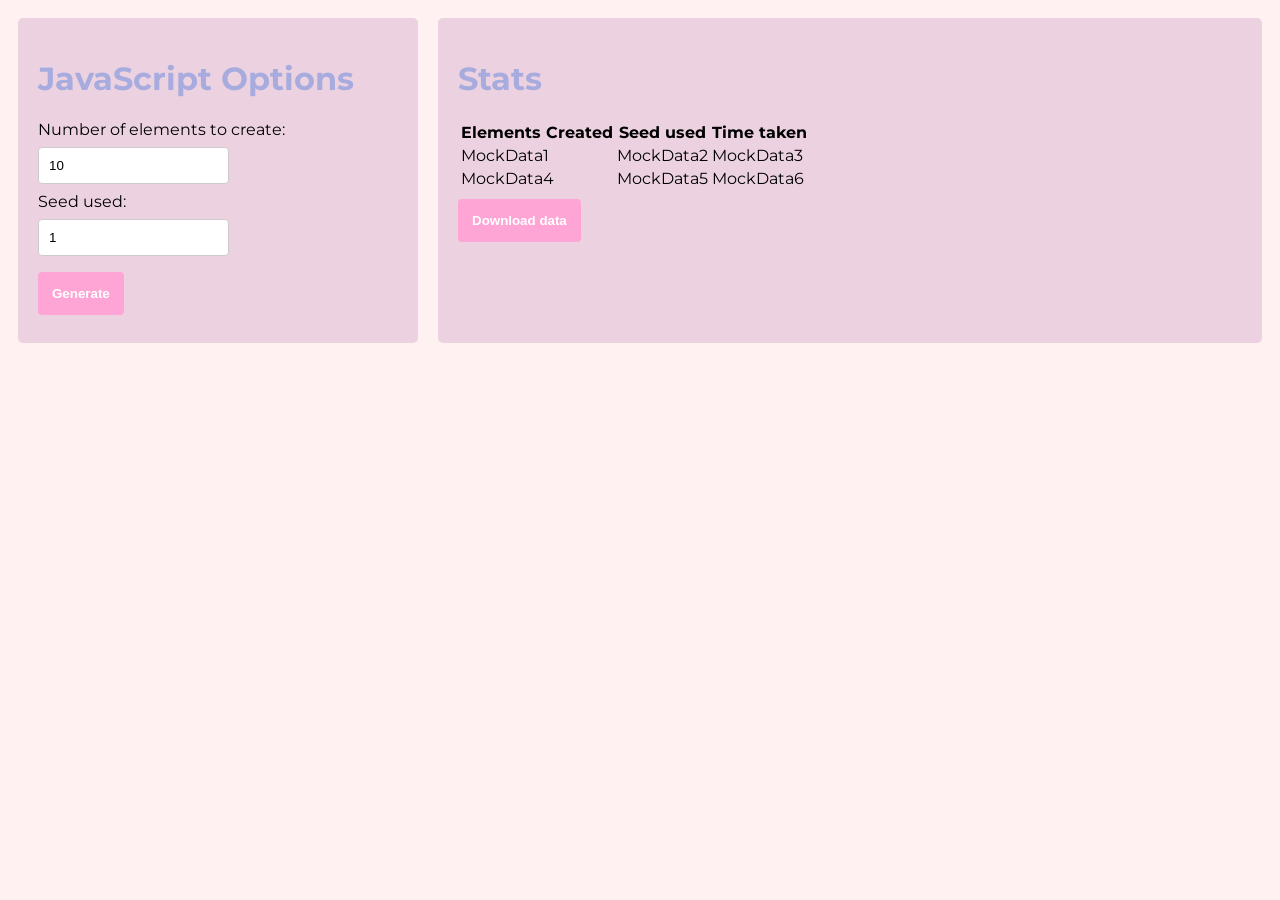
==== js/index.html @ f6b17d6d "Various smaller fixes and styling Signed-off-by: Sebastian Thörn <b23sebth@student.his.se>" ====
<!doctype html>
<html lang="SV">
	<head>
		<meta charset="utf-8"/>
		<title>JS Create Element</title>
    <link rel="preconnect" href="https://fonts.googleapis.com">
    <link rel="preconnect" href="https://fonts.gstatic.com" crossorigin>
    <link href="https://fonts.googleapis.com/css2?family=Montserrat:ital,wght@0,100..900;1,100..900&display=swap" rel="stylesheet">
    <link rel="stylesheet" href="../style.css">
    <script src="seededrandom.js" defer></script> <!-- Downloaded from https://github.com/LenaSYS/Random-Number-Generator/blob/master/seededrandom.js -->
    <script src="contextfreegrammar.js" defer></script> <!-- Downloaded from https://github.com/LenaSYS/ContextFreeLib/blob/master/js/contextfreegrammar.js -->
    <script src ="script.js" defer></script>
	</head>
	<body>
    <div id="config">
      
      <form method="get" id="element-options">
        <h1>JavaScript Options</h1>

        <div>
          <label for="numberOfElements">Number of elements to create:</label>
          <input type="number" name="numberOfElements" value="10"/>

          <label for="setSeed">Seed used:</label>
          <input id ="setSeed" type="number" name="seed" value="1"/>

          <button type="submit" id="submit-btn">Generate</button>
        </div>

      </form>

      <div id="stats">
        <h1>Stats</h1>

        <table>
          <tr>
            <th>Elements Created</th>
            <th>Seed used</th>
            <th>Time taken</th>
          </tr>

          <tr>
            <td>MockData1</td>
            <td>MockData2</td>
            <td>MockData3</td>
          </tr>

          <tr>
            <td>MockData4</td>
            <td>MockData5</td>
            <td>MockData6</td>
          </tr>
        </table>

        <button type="button">Download data</button>
      </div>

    </div>

    <div id="cards"></div>
	</body>
</html>
---- style.css ----
:root {
  --light-bg-color: #FFF0F1;
  --medium-bg-color: #FFD6EE;
  --dark-bg-color: #FFA5D6;

  --light-accent-color: #ECD2E0;
  --medium-accent-color: #CED1F8;
  --dark-accent-color: #A7ABDE;

  --primary-font: Montserrat;
  --fallback-font: Arial;
}

#config {
  display: flex;
  flex-direction: row;

  & > div, form {margin: 10px;}

  & h1 {color: var(--dark-accent-color);}
}

#stats {
  background-color: var(--light-accent-color);
  padding: 20px;
  box-sizing: border-box;
  border-radius: 5px;
  width: 100%;
}

#cards {
  display: flex;
  flex-direction: row;
  flex-wrap: wrap;
}

.content {
  background-color: var(--medium-bg-color);
  box-sizing: border-box;
  padding: 20px;
  margin: 10px;
  border-radius: 5px;
  width: fit-content;

  & > p {
    background-color: var(--light-bg-color);
    color: #FF66B9;
    border-radius: 5px;
    margin: 5px;
    padding: 10px;
    box-sizing: border-box;
    max-width: 350px;
    height: fit-content;
    font-weight: 500;
  }

  & > img {
    margin: 10px;
    border-radius: 5px;
  }

  & > h1, h2, h3, h4, h5, h6 {
  color: var(--dark-accent-color);
  }
}

body {
  background-color: var(--light-bg-color);
  font-family: var(--primary-font), var(--fallback-font);
}

button {
    background-color: var(--dark-bg-color);
    color: #fff;
    padding: 14px;
    margin: 8px 0;
    border: none;
    border-radius: 4px;
    cursor: pointer;
    font-weight: bold;
    transition: background-color 0.2s;
}

button:hover {
    background-color: #FF66B9;
}

form {
  display: flex;
  flex-direction: column;
  border-radius: 5px;
  background-color: var(--light-accent-color);
  padding: 20px;
  width: fit-content;
  min-width: 400px;
  box-sizing: border-box;

  & > div {
    display: flex;
    flex-direction: column;
    align-items: start;
  }

  & input[type=number] {
    padding: 10px;
    margin: 8px 0;
    border: 1px solid #ccc;
    border-radius: 4px;
    box-sizing: border-box;
    appearance: textfield;
  }
}
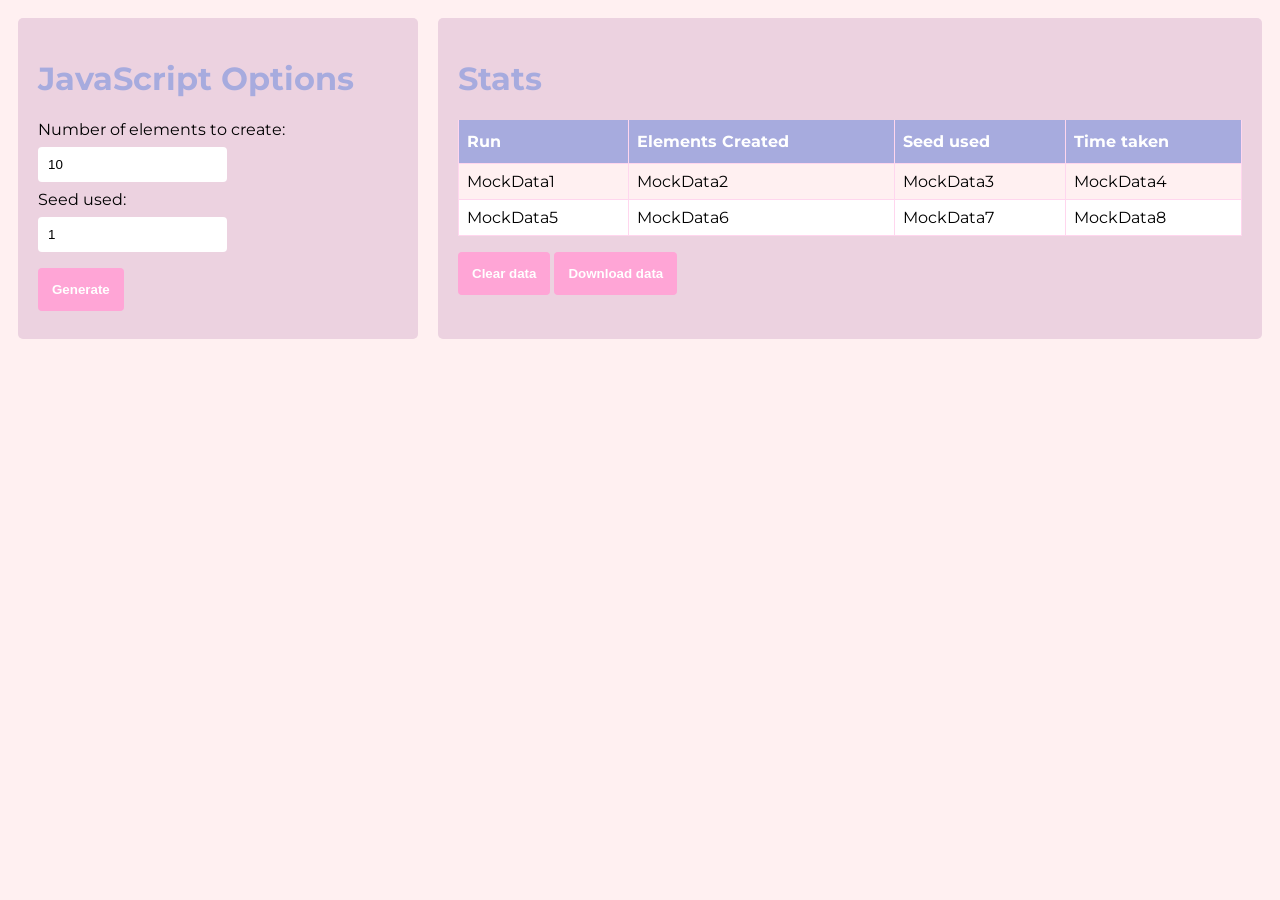
==== commit 931df1cf: "Added more mockdata and skeleton for download button Signed-off-by: Sebastian Thörn <b23sebth@studen" ====
--- a/js/index.html
+++ b/js/index.html
@@ -34,6 +34,7 @@
 
         <table>
           <tr>
+            <th>Run</th>
             <th>Elements Created</th>
             <th>Seed used</th>
             <th>Time taken</th>
@@ -43,16 +44,20 @@
             <td>MockData1</td>
             <td>MockData2</td>
             <td>MockData3</td>
+            <td>MockData4</td>
           </tr>
 
           <tr>
-            <td>MockData4</td>
             <td>MockData5</td>
             <td>MockData6</td>
+            <td>MockData7</td>
+            <td>MockData8</td>
           </tr>
         </table>
 
-        <button type="button">Download data</button>
+          <button type="button">Clear data</button>
+          <button type="button">Download data</button>
+
       </div>
 
     </div>
--- a/style.css
+++ b/style.css
@@ -108,6 +108,33 @@
     border-radius: 4px;
     box-sizing: border-box;
     appearance: textfield;
+    border: none;
   }
 }
 
+table {
+  border-collapse: collapse;
+  width: 100%;
+  margin: 8px 0;
+
+  & td, th {
+    border: 1px solid var(--medium-bg-color);
+    padding: 8px;
+  }
+
+  & th {
+    padding-top: 12px;
+    padding-bottom: 12px;
+    text-align: left;
+    background-color: var(--dark-accent-color);
+    color: white;
+    border-top: none;
+  }
+
+  & tr:nth-child(even) {background-color: var(--light-bg-color);}
+
+  & tr:nth-child(odd) {background-color: #fff;}
+
+  & tr:hover {background-color: #FCD4D7;}
+}
+
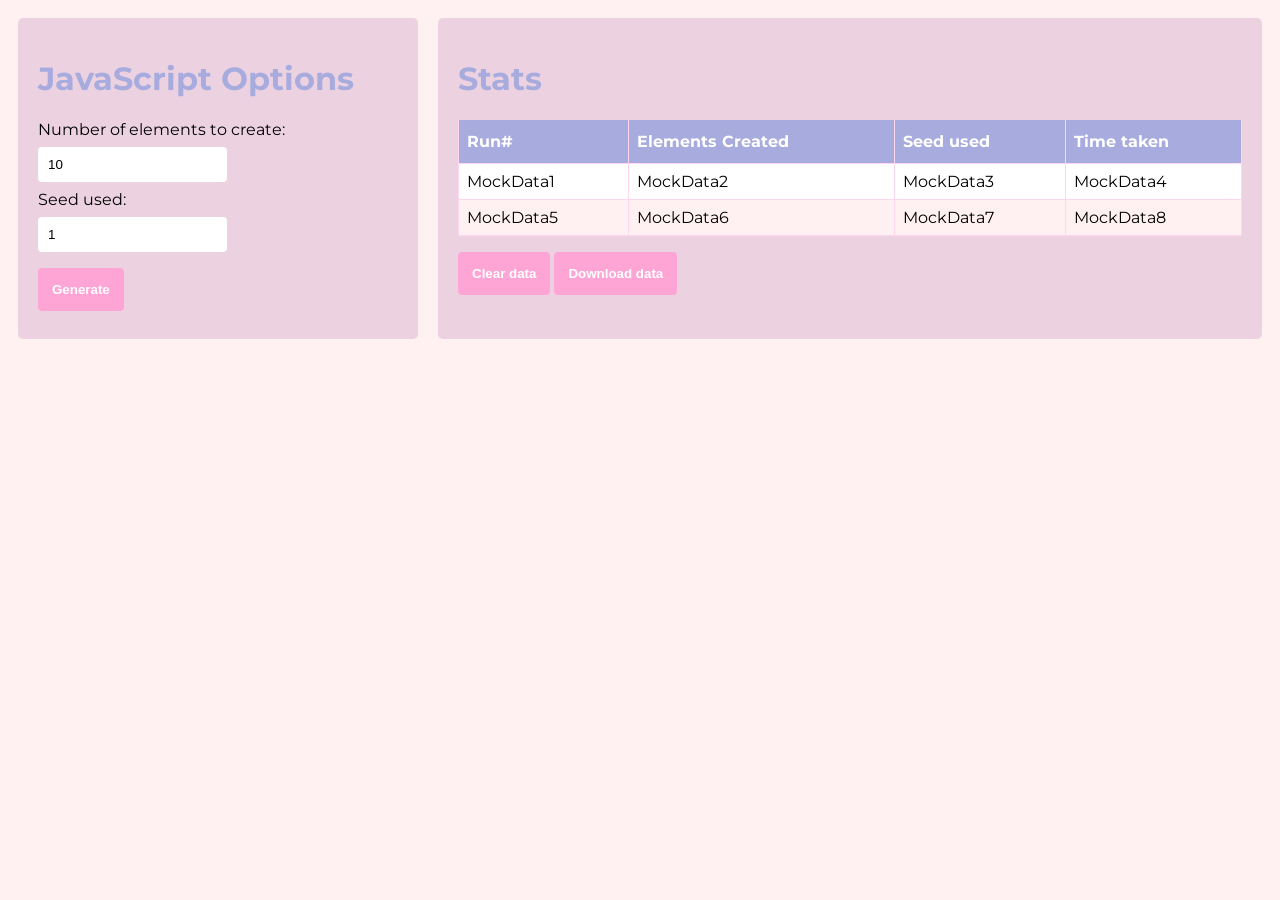
==== commit 0f47faec: "Fixed table accessibility Signed-off-by: Sebastian Thörn <b23sebth@student.his.se>" ====
--- a/js/index.html
+++ b/js/index.html
@@ -33,26 +33,30 @@
         <h1>Stats</h1>
 
         <table>
-          <tr>
-            <th>Run</th>
-            <th>Elements Created</th>
-            <th>Seed used</th>
-            <th>Time taken</th>
-          </tr>
+           <thead>
+            <tr>
+              <th>Run#</th>
+              <th>Elements Created</th>
+              <th>Seed used</th>
+              <th>Time taken</th>
+            </tr>
+          </thead> 
 
-          <tr>
-            <td>MockData1</td>
-            <td>MockData2</td>
-            <td>MockData3</td>
-            <td>MockData4</td>
-          </tr>
+          <tbody>
+            <tr>
+              <td>MockData1</td>
+              <td>MockData2</td>
+              <td>MockData3</td>
+              <td>MockData4</td>
+            </tr>
 
-          <tr>
-            <td>MockData5</td>
-            <td>MockData6</td>
-            <td>MockData7</td>
-            <td>MockData8</td>
-          </tr>
+            <tr>
+              <td>MockData5</td>
+              <td>MockData6</td>
+              <td>MockData7</td>
+              <td>MockData8</td>
+            </tr>
+          </tbody>
         </table>
 
           <button type="button">Clear data</button>
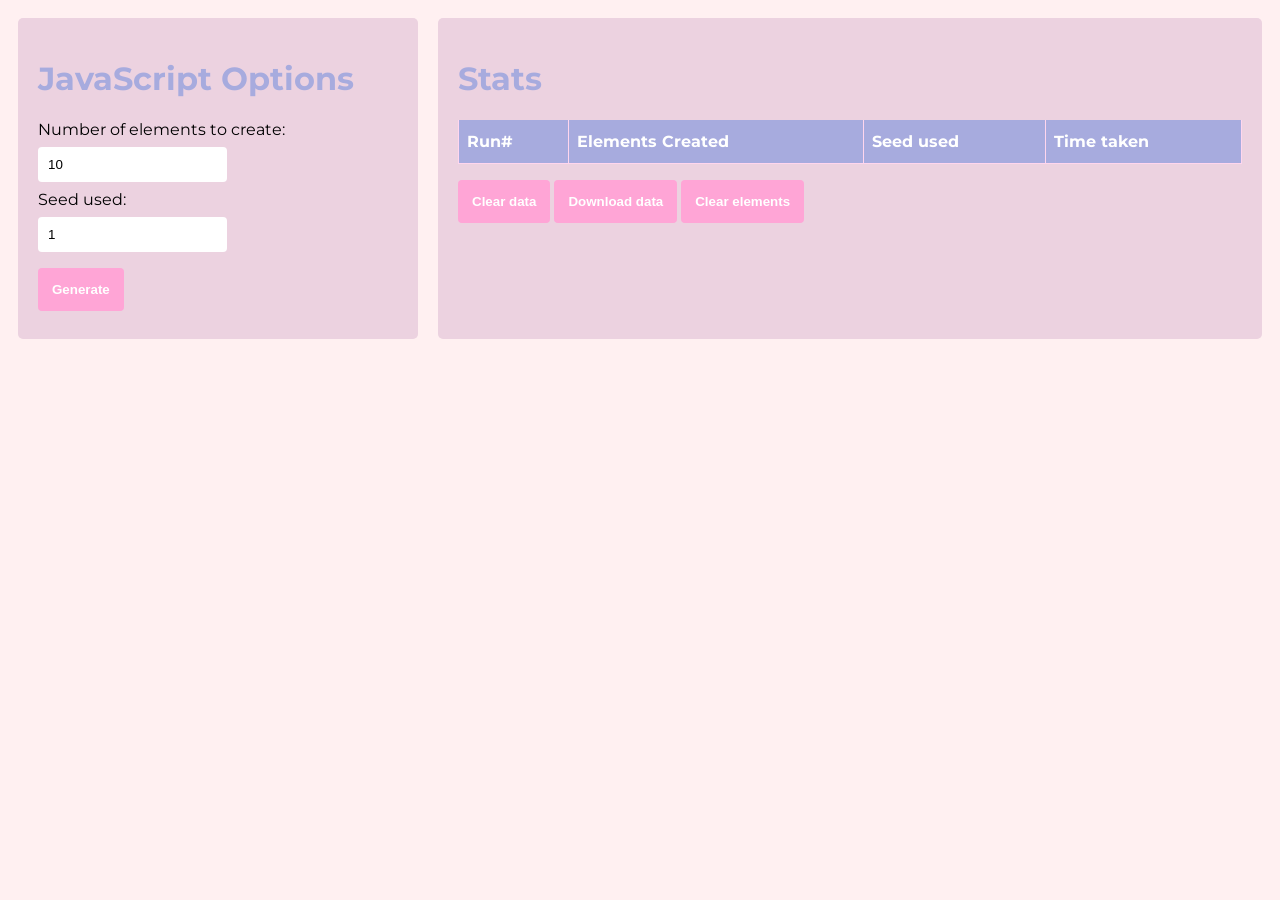
==== commit 0018b620: "Stats now gets added automatically after run. Signed-off-by: Sebastian Thörn <b23sebth@student.his.s" ====
--- a/js/index.html
+++ b/js/index.html
@@ -32,7 +32,7 @@
       <div id="stats">
         <h1>Stats</h1>
 
-        <table>
+        <table id="stats-table">
            <thead>
             <tr>
               <th>Run#</th>
@@ -42,25 +42,13 @@
             </tr>
           </thead> 
 
-          <tbody>
-            <tr>
-              <td>MockData1</td>
-              <td>MockData2</td>
-              <td>MockData3</td>
-              <td>MockData4</td>
-            </tr>
-
-            <tr>
-              <td>MockData5</td>
-              <td>MockData6</td>
-              <td>MockData7</td>
-              <td>MockData8</td>
-            </tr>
-          </tbody>
+          <tbody></tbody>
         </table>
 
-          <button type="button">Clear data</button>
-          <button type="button">Download data</button>
+        <button type="button" id="clear-data-btn">Clear data</button>
+        <button type="button" id="download-data-btn">Download data</button>
+        <button type="button" id="clear-elements-btn">Clear elements</button>
+
 
       </div>
 
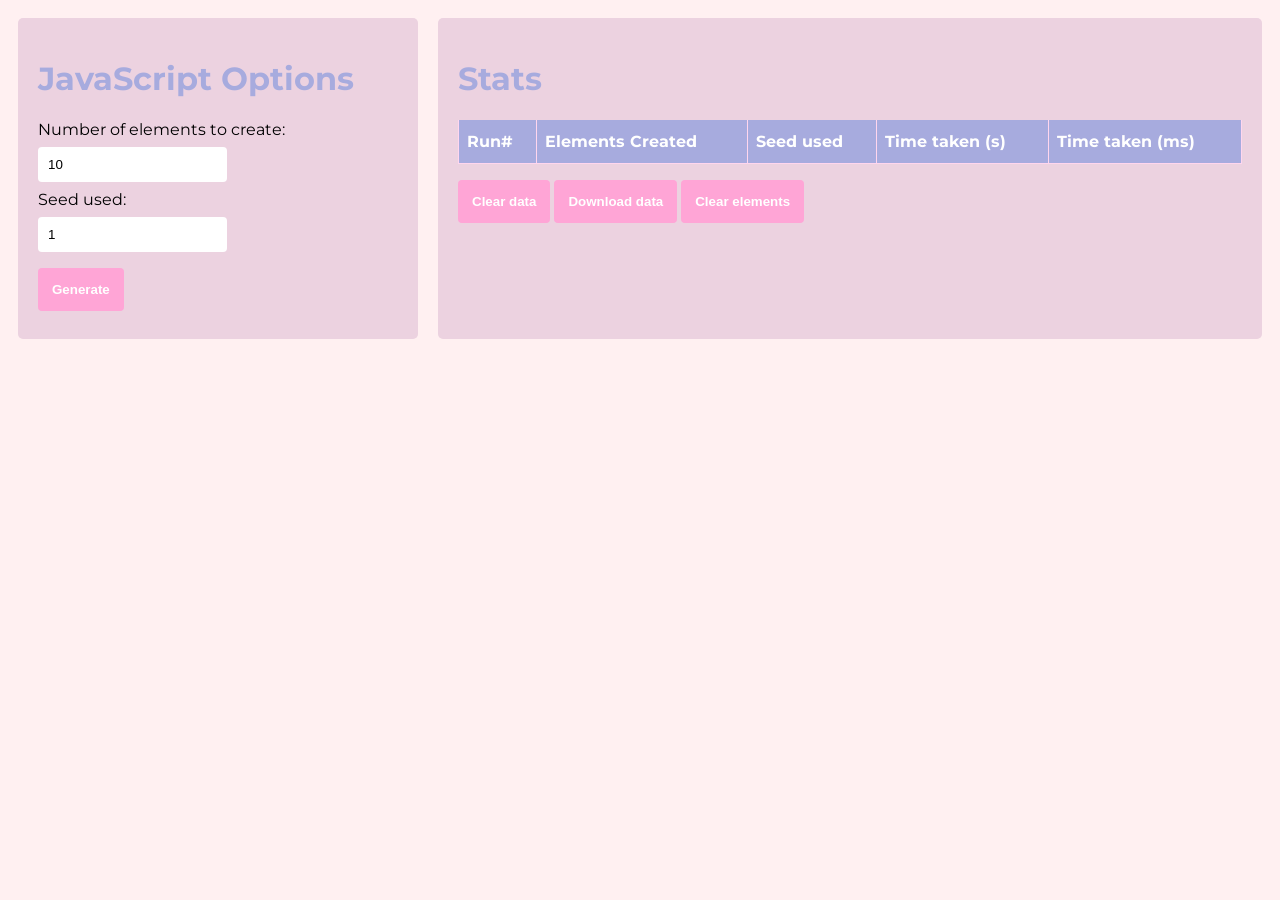
==== commit 6439a54f: "Ms and Seconds now get displayed correctly in stats table Signed-off-by: Sebastian Thörn <b23sebth@s" ====
--- a/js/index.html
+++ b/js/index.html
@@ -38,7 +38,8 @@
               <th>Run#</th>
               <th>Elements Created</th>
               <th>Seed used</th>
-              <th>Time taken</th>
+              <th>Time taken (s)</th>
+              <th>Time taken (ms)</th>
             </tr>
           </thead> 
 
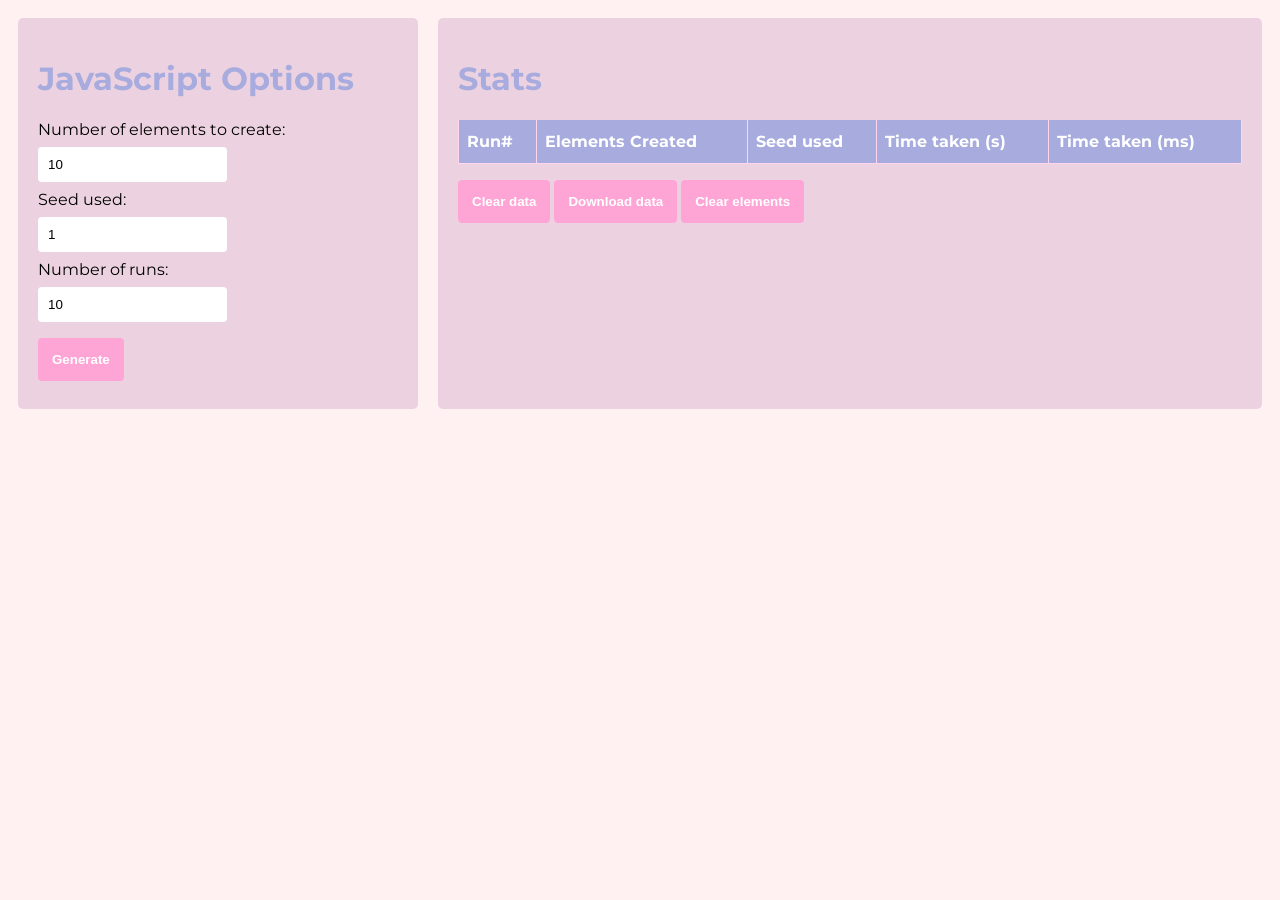
==== commit c508bc09: "Multiple runs are now done automatically. Signed-off-by: Sebastian Thörn <b23sebth@student.his.se>" ====
--- a/js/index.html
+++ b/js/index.html
@@ -23,6 +23,9 @@
 
           <label for="setSeed">Seed used:</label>
           <input id ="setSeed" type="number" name="seed" value="1"/>
+
+          <label for="setIterations">Number of runs:</label>
+          <input id ="setRuns" type="number" name="runs" value="10"/>
 
           <button type="submit" id="submit-btn">Generate</button>
         </div>
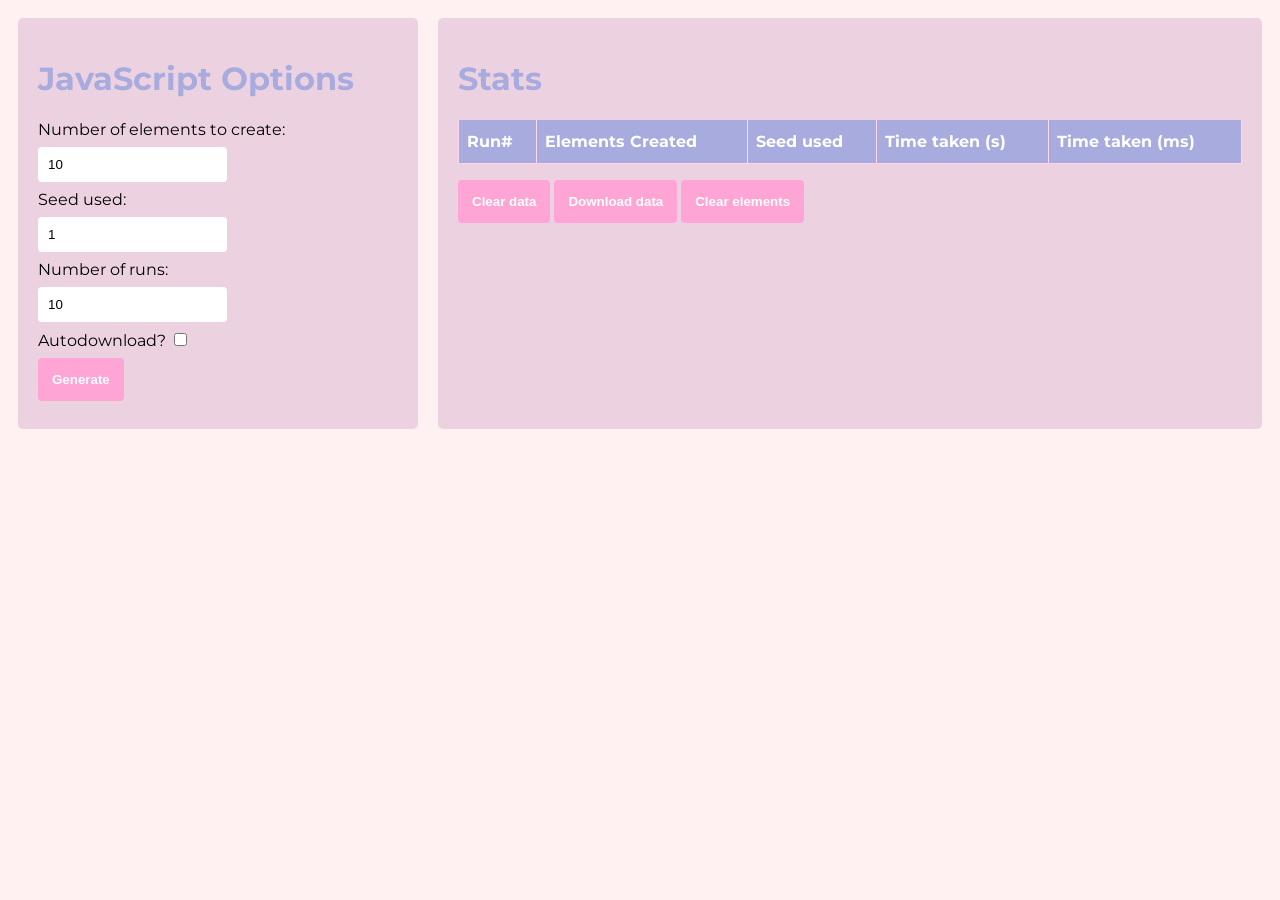
==== commit 653ca549: "Autodownload can now be enabled. Signed-off-by: Sebastian Thörn <b23sebth@student.his.se>" ====
--- a/js/index.html
+++ b/js/index.html
@@ -24,8 +24,13 @@
           <label for="setSeed">Seed used:</label>
           <input id ="setSeed" type="number" name="seed" value="1"/>
 
-          <label for="setIterations">Number of runs:</label>
+          <label for="setRuns">Number of runs:</label>
           <input id ="setRuns" type="number" name="runs" value="10"/>
+
+          <div>
+            <label for="autoDownload">Autodownload?</label>
+            <input id ="autoDownload" type="checkbox" name="autoDownload"/>
+          </div>
 
           <button type="submit" id="submit-btn">Generate</button>
         </div>
